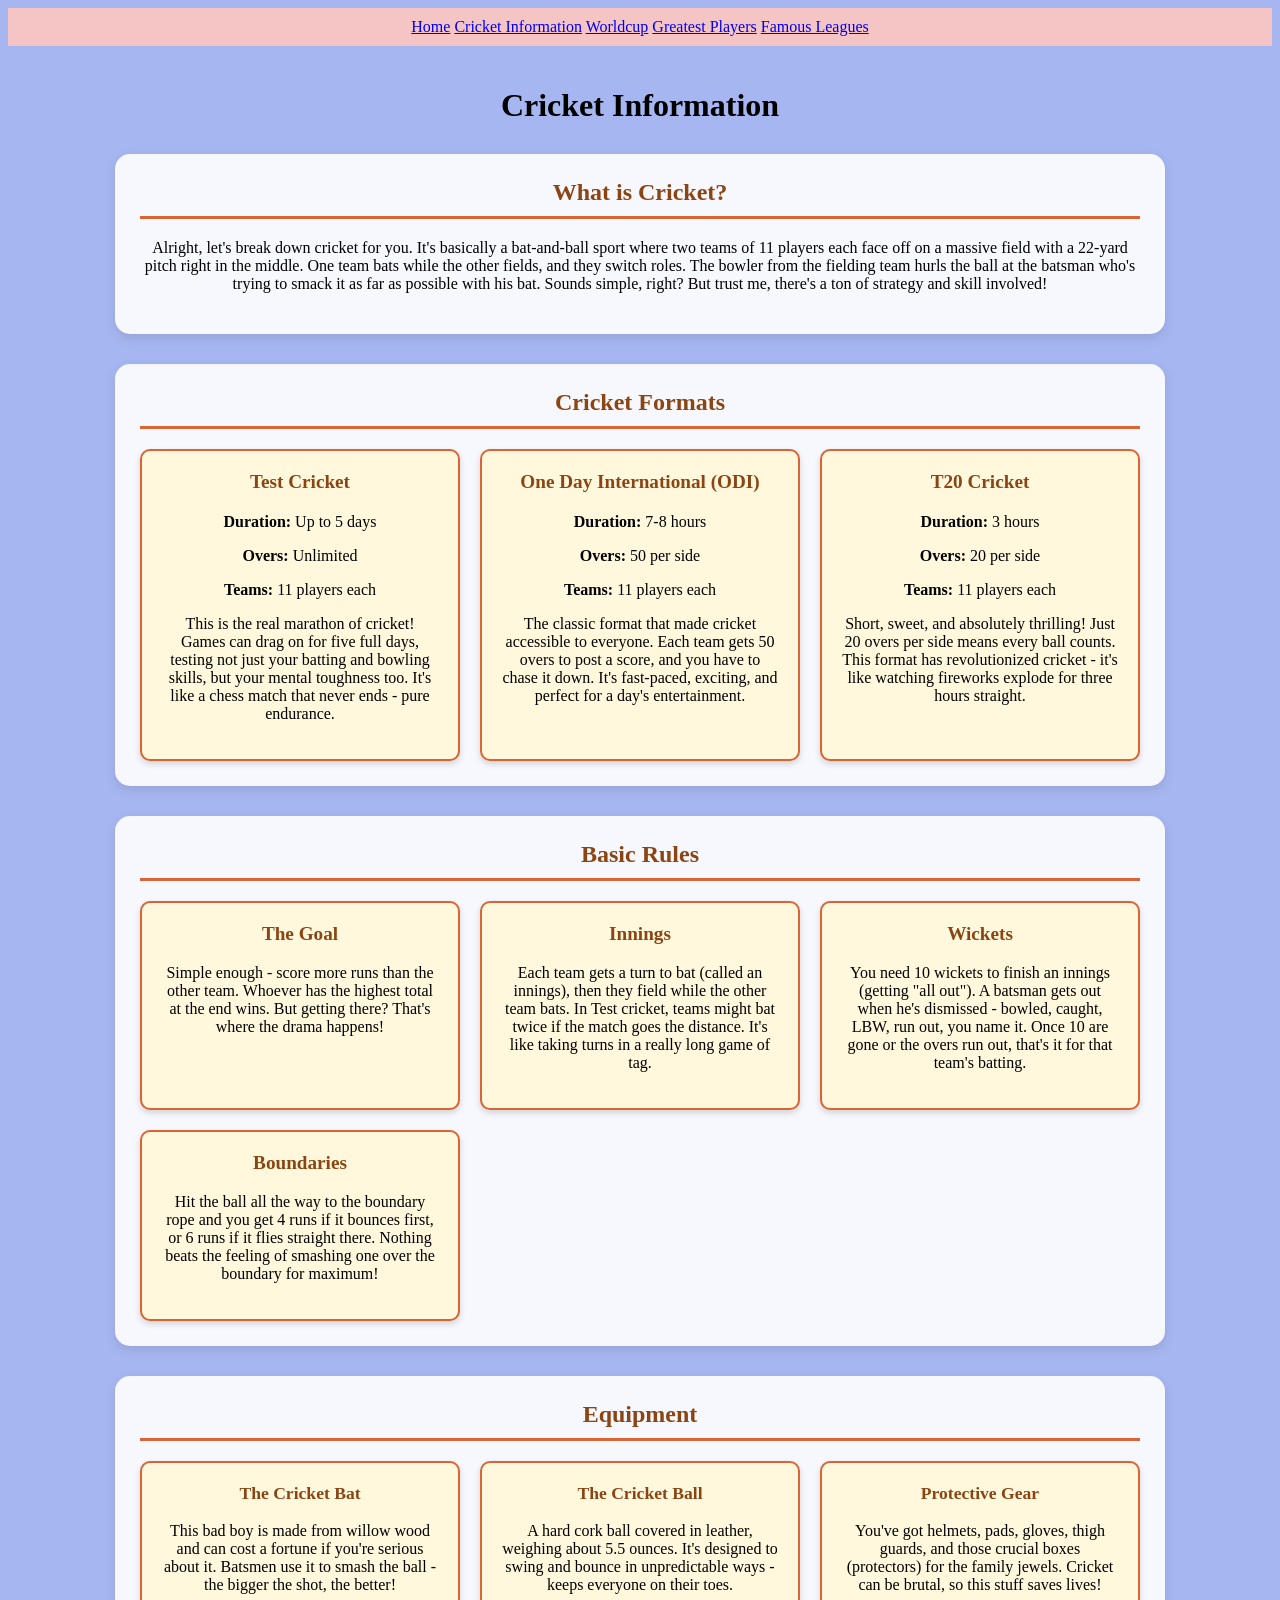
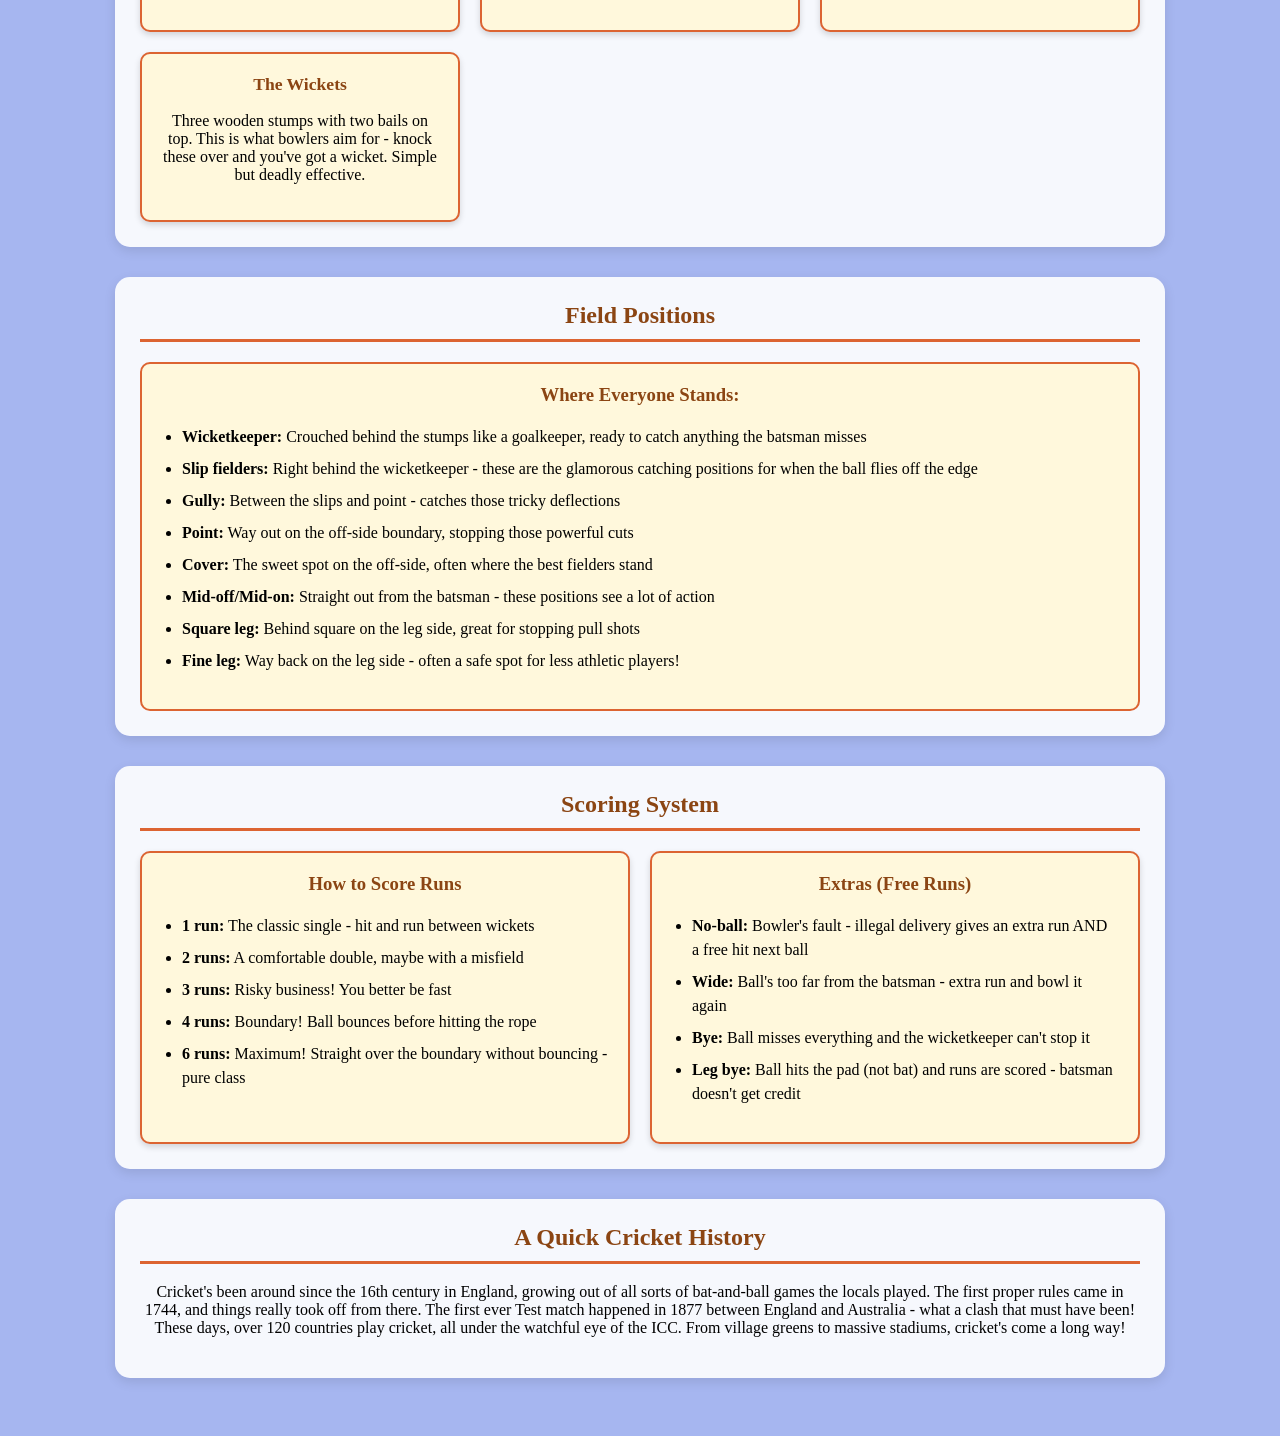
==== cricketinfo.html @ dff58711 "Mar 23, 2026, 11:09 PM" ====
<!DOCTYPE html>
<html lang="en">
<head>
  <meta charset="UTF-8">
  <title>Cricket Information</title>
  <link href="styles.css" rel="stylesheet">
</head>
<body>
    <nav>
      <a href="index.html">Home</a>
      <a href="cricketinfo.html" class="active">Cricket Information</a>
      <a href="Worldcup.html">Worldcup</a>
      <a href="GreatestPlayers.html">Greatest Players</a>
      <a href="Famousleagues.html">Famous Leagues</a>
    </nav>
  
  <main>
    <h1>Cricket Information</h1>
    
    <section class="info-section">
      <h2>What is Cricket?</h2>
      <p>Alright, let's break down cricket for you. It's basically a bat-and-ball sport where two teams of 11 players each face off on a massive field with a 22-yard pitch right in the middle. One team bats while the other fields, and they switch roles. The bowler from the fielding team hurls the ball at the batsman who's trying to smack it as far as possible with his bat. Sounds simple, right? But trust me, there's a ton of strategy and skill involved!</p>
    </section>

    <section class="info-section">
      <h2>Cricket Formats</h2>
      <div class="formats-grid">
        <div class="format-card">
          <h3>Test Cricket</h3>
          <p><strong>Duration:</strong> Up to 5 days</p>
          <p><strong>Overs:</strong> Unlimited</p>
          <p><strong>Teams:</strong> 11 players each</p>
          <p>This is the real marathon of cricket! Games can drag on for five full days, testing not just your batting and bowling skills, but your mental toughness too. It's like a chess match that never ends - pure endurance.</p>
        </div>
        <div class="format-card">
          <h3>One Day International (ODI)</h3>
          <p><strong>Duration:</strong> 7-8 hours</p>
          <p><strong>Overs:</strong> 50 per side</p>
          <p><strong>Teams:</strong> 11 players each</p>
          <p>The classic format that made cricket accessible to everyone. Each team gets 50 overs to post a score, and you have to chase it down. It's fast-paced, exciting, and perfect for a day's entertainment.</p>
        </div>
        <div class="format-card">
          <h3>T20 Cricket</h3>
          <p><strong>Duration:</strong> 3 hours</p>
          <p><strong>Overs:</strong> 20 per side</p>
          <p><strong>Teams:</strong> 11 players each</p>
          <p>Short, sweet, and absolutely thrilling! Just 20 overs per side means every ball counts. This format has revolutionized cricket - it's like watching fireworks explode for three hours straight.</p>
        </div>
      </div>
    </section>

    <section class="info-section">
      <h2>Basic Rules</h2>
      <div class="rules-grid">
        <div class="rule-card">
          <h3>The Goal</h3>
          <p>Simple enough - score more runs than the other team. Whoever has the highest total at the end wins. But getting there? That's where the drama happens!</p>
        </div>
        <div class="rule-card">
          <h3>Innings</h3>
          <p>Each team gets a turn to bat (called an innings), then they field while the other team bats. In Test cricket, teams might bat twice if the match goes the distance. It's like taking turns in a really long game of tag.</p>
        </div>
        <div class="rule-card">
          <h3>Wickets</h3>
          <p>You need 10 wickets to finish an innings (getting "all out"). A batsman gets out when he's dismissed - bowled, caught, LBW, run out, you name it. Once 10 are gone or the overs run out, that's it for that team's batting.</p>
        </div>
        <div class="rule-card">
          <h3>Boundaries</h3>
          <p>Hit the ball all the way to the boundary rope and you get 4 runs if it bounces first, or 6 runs if it flies straight there. Nothing beats the feeling of smashing one over the boundary for maximum!</p>
        </div>
      </div>
    </section>

    <section class="info-section">
      <h2>Equipment</h2>
      <div class="equipment-list">
        <div class="equipment-item">
          <h3>The Cricket Bat</h3>
          <p>This bad boy is made from willow wood and can cost a fortune if you're serious about it. Batsmen use it to smash the ball - the bigger the shot, the better!</p>
        </div>
        <div class="equipment-item">
          <h3>The Cricket Ball</h3>
          <p>A hard cork ball covered in leather, weighing about 5.5 ounces. It's designed to swing and bounce in unpredictable ways - keeps everyone on their toes.</p>
        </div>
        <div class="equipment-item">
          <h3>Protective Gear</h3>
          <p>You've got helmets, pads, gloves, thigh guards, and those crucial boxes (protectors) for the family jewels. Cricket can be brutal, so this stuff saves lives!</p>
        </div>
        <div class="equipment-item">
          <h3>The Wickets</h3>
          <p>Three wooden stumps with two bails on top. This is what bowlers aim for - knock these over and you've got a wicket. Simple but deadly effective.</p>
        </div>
      </div>
    </section>

    <section class="info-section">
      <h2>Field Positions</h2>
      <div class="field-positions">
        <h3>Where Everyone Stands:</h3>
        <ul>
          <li><strong>Wicketkeeper:</strong> Crouched behind the stumps like a goalkeeper, ready to catch anything the batsman misses</li>
          <li><strong>Slip fielders:</strong> Right behind the wicketkeeper - these are the glamorous catching positions for when the ball flies off the edge</li>
          <li><strong>Gully:</strong> Between the slips and point - catches those tricky deflections</li>
          <li><strong>Point:</strong> Way out on the off-side boundary, stopping those powerful cuts</li>
          <li><strong>Cover:</strong> The sweet spot on the off-side, often where the best fielders stand</li>
          <li><strong>Mid-off/Mid-on:</strong> Straight out from the batsman - these positions see a lot of action</li>
          <li><strong>Square leg:</strong> Behind square on the leg side, great for stopping pull shots</li>
          <li><strong>Fine leg:</strong> Way back on the leg side - often a safe spot for less athletic players!</li>
        </ul>
      </div>
    </section>

    <section class="info-section">
      <h2>Scoring System</h2>
      <div class="scoring-info">
        <div class="scoring-item">
          <h3>How to Score Runs</h3>
          <ul>
            <li><strong>1 run:</strong> The classic single - hit and run between wickets</li>
            <li><strong>2 runs:</strong> A comfortable double, maybe with a misfield</li>
            <li><strong>3 runs:</strong> Risky business! You better be fast</li>
            <li><strong>4 runs:</strong> Boundary! Ball bounces before hitting the rope</li>
            <li><strong>6 runs:</strong> Maximum! Straight over the boundary without bouncing - pure class</li>
          </ul>
        </div>
        <div class="scoring-item">
          <h3>Extras (Free Runs)</h3>
          <ul>
            <li><strong>No-ball:</strong> Bowler's fault - illegal delivery gives an extra run AND a free hit next ball</li>
            <li><strong>Wide:</strong> Ball's too far from the batsman - extra run and bowl it again</li>
            <li><strong>Bye:</strong> Ball misses everything and the wicketkeeper can't stop it</li>
            <li><strong>Leg bye:</strong> Ball hits the pad (not bat) and runs are scored - batsman doesn't get credit</li>
          </ul>
        </div>
      </div>
    </section>

    <section class="info-section">
      <h2>A Quick Cricket History</h2>
      <p>Cricket's been around since the 16th century in England, growing out of all sorts of bat-and-ball games the locals played. The first proper rules came in 1744, and things really took off from there. The first ever Test match happened in 1877 between England and Australia - what a clash that must have been! These days, over 120 countries play cricket, all under the watchful eye of the ICC. From village greens to massive stadiums, cricket's come a long way!</p>
    </section>
  </main>
</body>
</html>
---- styles.css ----
head, body{
    background-color: rgb(166, 182, 240);;
}
nav{
    text-align: center;
    background-color: rgb(245, 197, 197);
    padding: 10px;  
}

main{
    text-align: center;
    padding: 20px;
}

.tournaments{
    display: flex;
    justify-content: center;
    align-items: center;
    gap: 20px; 
}

.WC27 {
    background-color: rgb(163, 221, 176);
    color:white;
    border: 2px solid black;
    margin: 0; 
    padding: 20px;
    width: 400px;
    height:200px;
}

.WTC27 {
    background-color: rgb(163, 221, 176);
    color:white;
    border: 2px solid black;
    margin: 0; 
    padding: 20px;
    width: 400px;
    height:200px;
    float: none; 
}

.TWC28 {
    background-color: rgb(163, 221, 176);
    color:white;
    border: 2px solid black;
    margin: 0; 
    padding: 20px;
    width: 400px;
    height:200px;
}

.leagues-grid {
    display: grid;
    grid-template-columns: repeat(auto-fit, minmax(300px, 1fr));
    gap: 25px;
    padding: 30px;
    max-width: 1200px;
    margin: 0 auto;
}

.league-card {
    background-color: rgb(255, 248, 220);
    border: 3px solid rgb(220, 100, 50);
    border-radius: 10px;
    padding: 25px;
    box-shadow: 0 4px 8px rgba(0, 0, 0, 0.2);
    transition: transform 0.3s ease, box-shadow 0.3s ease;
}

.league-card:hover {
    transform: translateY(-8px);
    box-shadow: 0 8px 16px rgba(0, 0, 0, 0.3);
}

.league-card h2 {
    color: rgb(139, 69, 19);
    margin-top: 0;
    border-bottom: 2px solid rgb(220, 100, 50);
    padding-bottom: 10px;
}

.league-card p {
    color: #333;
    line-height: 1.6;
    margin: 10px 0;
}

/* Cricket Info Page Styles */
.info-section {
    background-color: rgba(255, 255, 255, 0.9);
    margin: 30px auto;
    padding: 25px;
    border-radius: 15px;
    box-shadow: 0 4px 12px rgba(0, 0, 0, 0.1);
    max-width: 1000px;
}

.info-section h2 {
    color: rgb(139, 69, 19);
    border-bottom: 3px solid rgb(220, 100, 50);
    padding-bottom: 10px;
    margin-top: 0;
}

.formats-grid, .rules-grid {
    display: grid;
    grid-template-columns: repeat(auto-fit, minmax(280px, 1fr));
    gap: 20px;
    margin-top: 20px;
}

.format-card, .rule-card {
    background-color: rgb(255, 248, 220);
    border: 2px solid rgb(220, 100, 50);
    border-radius: 10px;
    padding: 20px;
    box-shadow: 0 3px 6px rgba(0, 0, 0, 0.15);
    transition: transform 0.2s ease;
}

.format-card:hover, .rule-card:hover {
    transform: translateY(-3px);
}

.format-card h3, .rule-card h3 {
    color: rgb(139, 69, 19);
    margin-top: 0;
    font-size: 1.2em;
}

.equipment-list {
    display: grid;
    grid-template-columns: repeat(auto-fit, minmax(250px, 1fr));
    gap: 20px;
    margin-top: 20px;
}

.equipment-item {
    background-color: rgb(255, 248, 220);
    border: 2px solid rgb(220, 100, 50);
    border-radius: 10px;
    padding: 20px;
    box-shadow: 0 3px 6px rgba(0, 0, 0, 0.15);
}

.equipment-item h3 {
    color: rgb(139, 69, 19);
    margin-top: 0;
    font-size: 1.1em;
}

.field-positions {
    background-color: rgb(255, 248, 220);
    border: 2px solid rgb(220, 100, 50);
    border-radius: 10px;
    padding: 20px;
    margin-top: 20px;
}

.field-positions h3 {
    color: rgb(139, 69, 19);
    margin-top: 0;
}

.field-positions ul {
    text-align: left;
    padding-left: 20px;
}

.field-positions li {
    margin: 8px 0;
    line-height: 1.5;
}

.scoring-info {
    display: grid;
    grid-template-columns: repeat(auto-fit, minmax(300px, 1fr));
    gap: 20px;
    margin-top: 20px;
}

.scoring-item {
    background-color: rgb(255, 248, 220);
    border: 2px solid rgb(220, 100, 50);
    border-radius: 10px;
    padding: 20px;
    box-shadow: 0 3px 6px rgba(0, 0, 0, 0.15);
}

.scoring-item h3 {
    color: rgb(139, 69, 19);
    margin-top: 0;
}

.scoring-item ul {
    text-align: left;
    padding-left: 20px;
}

.scoring-item li {
    margin: 8px 0;
    line-height: 1.5;
}
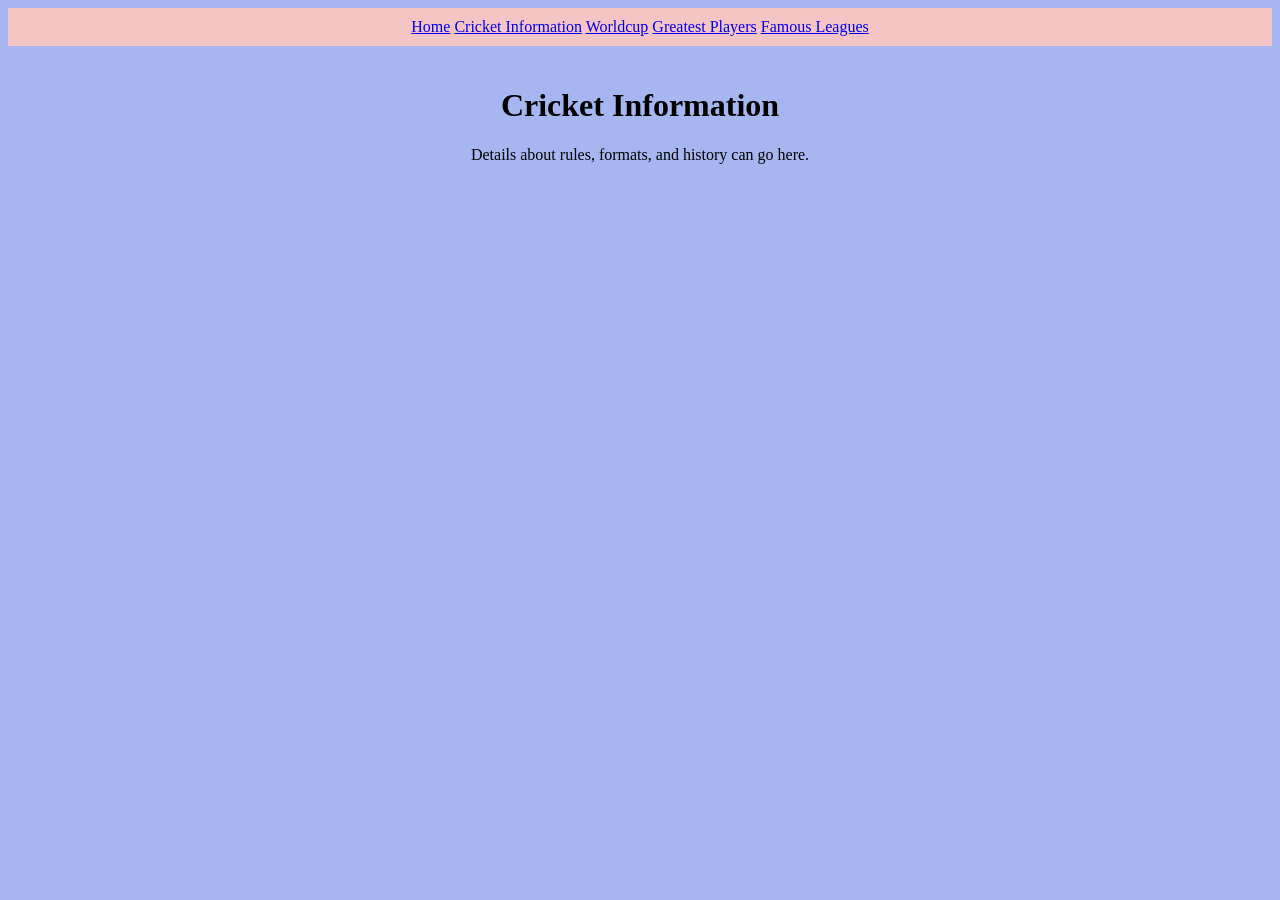
==== commit a796bbdb: "Mar 23, 2026, 11:17 PM" ====
--- a/cricketinfo.html
+++ b/cricketinfo.html
@@ -16,129 +16,7 @@
   
   <main>
     <h1>Cricket Information</h1>
-    
-    <section class="info-section">
-      <h2>What is Cricket?</h2>
-      <p>Alright, let's break down cricket for you. It's basically a bat-and-ball sport where two teams of 11 players each face off on a massive field with a 22-yard pitch right in the middle. One team bats while the other fields, and they switch roles. The bowler from the fielding team hurls the ball at the batsman who's trying to smack it as far as possible with his bat. Sounds simple, right? But trust me, there's a ton of strategy and skill involved!</p>
-    </section>
-
-    <section class="info-section">
-      <h2>Cricket Formats</h2>
-      <div class="formats-grid">
-        <div class="format-card">
-          <h3>Test Cricket</h3>
-          <p><strong>Duration:</strong> Up to 5 days</p>
-          <p><strong>Overs:</strong> Unlimited</p>
-          <p><strong>Teams:</strong> 11 players each</p>
-          <p>This is the real marathon of cricket! Games can drag on for five full days, testing not just your batting and bowling skills, but your mental toughness too. It's like a chess match that never ends - pure endurance.</p>
-        </div>
-        <div class="format-card">
-          <h3>One Day International (ODI)</h3>
-          <p><strong>Duration:</strong> 7-8 hours</p>
-          <p><strong>Overs:</strong> 50 per side</p>
-          <p><strong>Teams:</strong> 11 players each</p>
-          <p>The classic format that made cricket accessible to everyone. Each team gets 50 overs to post a score, and you have to chase it down. It's fast-paced, exciting, and perfect for a day's entertainment.</p>
-        </div>
-        <div class="format-card">
-          <h3>T20 Cricket</h3>
-          <p><strong>Duration:</strong> 3 hours</p>
-          <p><strong>Overs:</strong> 20 per side</p>
-          <p><strong>Teams:</strong> 11 players each</p>
-          <p>Short, sweet, and absolutely thrilling! Just 20 overs per side means every ball counts. This format has revolutionized cricket - it's like watching fireworks explode for three hours straight.</p>
-        </div>
-      </div>
-    </section>
-
-    <section class="info-section">
-      <h2>Basic Rules</h2>
-      <div class="rules-grid">
-        <div class="rule-card">
-          <h3>The Goal</h3>
-          <p>Simple enough - score more runs than the other team. Whoever has the highest total at the end wins. But getting there? That's where the drama happens!</p>
-        </div>
-        <div class="rule-card">
-          <h3>Innings</h3>
-          <p>Each team gets a turn to bat (called an innings), then they field while the other team bats. In Test cricket, teams might bat twice if the match goes the distance. It's like taking turns in a really long game of tag.</p>
-        </div>
-        <div class="rule-card">
-          <h3>Wickets</h3>
-          <p>You need 10 wickets to finish an innings (getting "all out"). A batsman gets out when he's dismissed - bowled, caught, LBW, run out, you name it. Once 10 are gone or the overs run out, that's it for that team's batting.</p>
-        </div>
-        <div class="rule-card">
-          <h3>Boundaries</h3>
-          <p>Hit the ball all the way to the boundary rope and you get 4 runs if it bounces first, or 6 runs if it flies straight there. Nothing beats the feeling of smashing one over the boundary for maximum!</p>
-        </div>
-      </div>
-    </section>
-
-    <section class="info-section">
-      <h2>Equipment</h2>
-      <div class="equipment-list">
-        <div class="equipment-item">
-          <h3>The Cricket Bat</h3>
-          <p>This bad boy is made from willow wood and can cost a fortune if you're serious about it. Batsmen use it to smash the ball - the bigger the shot, the better!</p>
-        </div>
-        <div class="equipment-item">
-          <h3>The Cricket Ball</h3>
-          <p>A hard cork ball covered in leather, weighing about 5.5 ounces. It's designed to swing and bounce in unpredictable ways - keeps everyone on their toes.</p>
-        </div>
-        <div class="equipment-item">
-          <h3>Protective Gear</h3>
-          <p>You've got helmets, pads, gloves, thigh guards, and those crucial boxes (protectors) for the family jewels. Cricket can be brutal, so this stuff saves lives!</p>
-        </div>
-        <div class="equipment-item">
-          <h3>The Wickets</h3>
-          <p>Three wooden stumps with two bails on top. This is what bowlers aim for - knock these over and you've got a wicket. Simple but deadly effective.</p>
-        </div>
-      </div>
-    </section>
-
-    <section class="info-section">
-      <h2>Field Positions</h2>
-      <div class="field-positions">
-        <h3>Where Everyone Stands:</h3>
-        <ul>
-          <li><strong>Wicketkeeper:</strong> Crouched behind the stumps like a goalkeeper, ready to catch anything the batsman misses</li>
-          <li><strong>Slip fielders:</strong> Right behind the wicketkeeper - these are the glamorous catching positions for when the ball flies off the edge</li>
-          <li><strong>Gully:</strong> Between the slips and point - catches those tricky deflections</li>
-          <li><strong>Point:</strong> Way out on the off-side boundary, stopping those powerful cuts</li>
-          <li><strong>Cover:</strong> The sweet spot on the off-side, often where the best fielders stand</li>
-          <li><strong>Mid-off/Mid-on:</strong> Straight out from the batsman - these positions see a lot of action</li>
-          <li><strong>Square leg:</strong> Behind square on the leg side, great for stopping pull shots</li>
-          <li><strong>Fine leg:</strong> Way back on the leg side - often a safe spot for less athletic players!</li>
-        </ul>
-      </div>
-    </section>
-
-    <section class="info-section">
-      <h2>Scoring System</h2>
-      <div class="scoring-info">
-        <div class="scoring-item">
-          <h3>How to Score Runs</h3>
-          <ul>
-            <li><strong>1 run:</strong> The classic single - hit and run between wickets</li>
-            <li><strong>2 runs:</strong> A comfortable double, maybe with a misfield</li>
-            <li><strong>3 runs:</strong> Risky business! You better be fast</li>
-            <li><strong>4 runs:</strong> Boundary! Ball bounces before hitting the rope</li>
-            <li><strong>6 runs:</strong> Maximum! Straight over the boundary without bouncing - pure class</li>
-          </ul>
-        </div>
-        <div class="scoring-item">
-          <h3>Extras (Free Runs)</h3>
-          <ul>
-            <li><strong>No-ball:</strong> Bowler's fault - illegal delivery gives an extra run AND a free hit next ball</li>
-            <li><strong>Wide:</strong> Ball's too far from the batsman - extra run and bowl it again</li>
-            <li><strong>Bye:</strong> Ball misses everything and the wicketkeeper can't stop it</li>
-            <li><strong>Leg bye:</strong> Ball hits the pad (not bat) and runs are scored - batsman doesn't get credit</li>
-          </ul>
-        </div>
-      </div>
-    </section>
-
-    <section class="info-section">
-      <h2>A Quick Cricket History</h2>
-      <p>Cricket's been around since the 16th century in England, growing out of all sorts of bat-and-ball games the locals played. The first proper rules came in 1744, and things really took off from there. The first ever Test match happened in 1877 between England and Australia - what a clash that must have been! These days, over 120 countries play cricket, all under the watchful eye of the ICC. From village greens to massive stadiums, cricket's come a long way!</p>
-    </section>
+    <p>Details about rules, formats, and history can go here.</p>
   </main>
 </body>
 </html>
--- a/styles.css
+++ b/styles.css
@@ -50,159 +50,6 @@
     height:200px;
 }
 
-.leagues-grid {
-    display: grid;
-    grid-template-columns: repeat(auto-fit, minmax(300px, 1fr));
-    gap: 25px;
-    padding: 30px;
-    max-width: 1200px;
-    margin: 0 auto;
-}
-
-.league-card {
-    background-color: rgb(255, 248, 220);
-    border: 3px solid rgb(220, 100, 50);
-    border-radius: 10px;
-    padding: 25px;
-    box-shadow: 0 4px 8px rgba(0, 0, 0, 0.2);
-    transition: transform 0.3s ease, box-shadow 0.3s ease;
-}
-
-.league-card:hover {
-    transform: translateY(-8px);
-    box-shadow: 0 8px 16px rgba(0, 0, 0, 0.3);
-}
-
-.league-card h2 {
-    color: rgb(139, 69, 19);
-    margin-top: 0;
-    border-bottom: 2px solid rgb(220, 100, 50);
-    padding-bottom: 10px;
-}
-
-.league-card p {
-    color: #333;
-    line-height: 1.6;
-    margin: 10px 0;
-}
-
-/* Cricket Info Page Styles */
-.info-section {
-    background-color: rgba(255, 255, 255, 0.9);
-    margin: 30px auto;
-    padding: 25px;
-    border-radius: 15px;
-    box-shadow: 0 4px 12px rgba(0, 0, 0, 0.1);
-    max-width: 1000px;
-}
-
-.info-section h2 {
-    color: rgb(139, 69, 19);
-    border-bottom: 3px solid rgb(220, 100, 50);
-    padding-bottom: 10px;
-    margin-top: 0;
-}
-
-.formats-grid, .rules-grid {
-    display: grid;
-    grid-template-columns: repeat(auto-fit, minmax(280px, 1fr));
-    gap: 20px;
-    margin-top: 20px;
-}
-
-.format-card, .rule-card {
-    background-color: rgb(255, 248, 220);
-    border: 2px solid rgb(220, 100, 50);
-    border-radius: 10px;
-    padding: 20px;
-    box-shadow: 0 3px 6px rgba(0, 0, 0, 0.15);
-    transition: transform 0.2s ease;
-}
-
-.format-card:hover, .rule-card:hover {
-    transform: translateY(-3px);
-}
-
-.format-card h3, .rule-card h3 {
-    color: rgb(139, 69, 19);
-    margin-top: 0;
-    font-size: 1.2em;
-}
-
-.equipment-list {
-    display: grid;
-    grid-template-columns: repeat(auto-fit, minmax(250px, 1fr));
-    gap: 20px;
-    margin-top: 20px;
-}
-
-.equipment-item {
-    background-color: rgb(255, 248, 220);
-    border: 2px solid rgb(220, 100, 50);
-    border-radius: 10px;
-    padding: 20px;
-    box-shadow: 0 3px 6px rgba(0, 0, 0, 0.15);
-}
-
-.equipment-item h3 {
-    color: rgb(139, 69, 19);
-    margin-top: 0;
-    font-size: 1.1em;
-}
-
-.field-positions {
-    background-color: rgb(255, 248, 220);
-    border: 2px solid rgb(220, 100, 50);
-    border-radius: 10px;
-    padding: 20px;
-    margin-top: 20px;
-}
-
-.field-positions h3 {
-    color: rgb(139, 69, 19);
-    margin-top: 0;
-}
-
-.field-positions ul {
-    text-align: left;
-    padding-left: 20px;
-}
-
-.field-positions li {
-    margin: 8px 0;
-    line-height: 1.5;
-}
-
-.scoring-info {
-    display: grid;
-    grid-template-columns: repeat(auto-fit, minmax(300px, 1fr));
-    gap: 20px;
-    margin-top: 20px;
-}
-
-.scoring-item {
-    background-color: rgb(255, 248, 220);
-    border: 2px solid rgb(220, 100, 50);
-    border-radius: 10px;
-    padding: 20px;
-    box-shadow: 0 3px 6px rgba(0, 0, 0, 0.15);
-}
-
-.scoring-item h3 {
-    color: rgb(139, 69, 19);
-    margin-top: 0;
-}
-
-.scoring-item ul {
-    text-align: left;
-    padding-left: 20px;
-}
-
-.scoring-item li {
-    margin: 8px 0;
-    line-height: 1.5;
-}
 
 
 
-
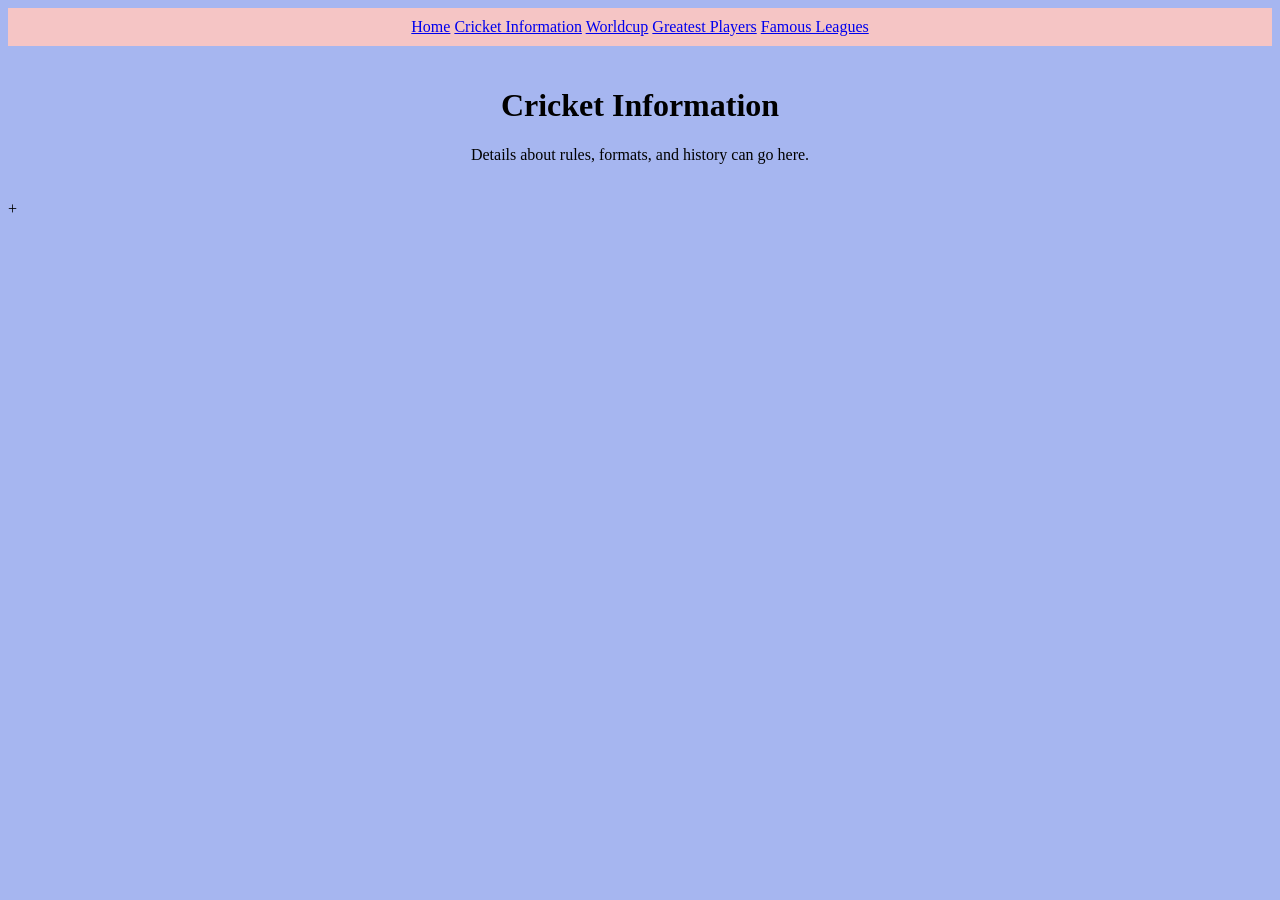
==== commit 26c25494: "Mar 23, 2026, 11:21 PM" ====
--- a/cricketinfo.html
+++ b/cricketinfo.html
@@ -19,4 +19,4 @@
     <p>Details about rules, formats, and history can go here.</p>
   </main>
 </body>
-</html>+</html>+
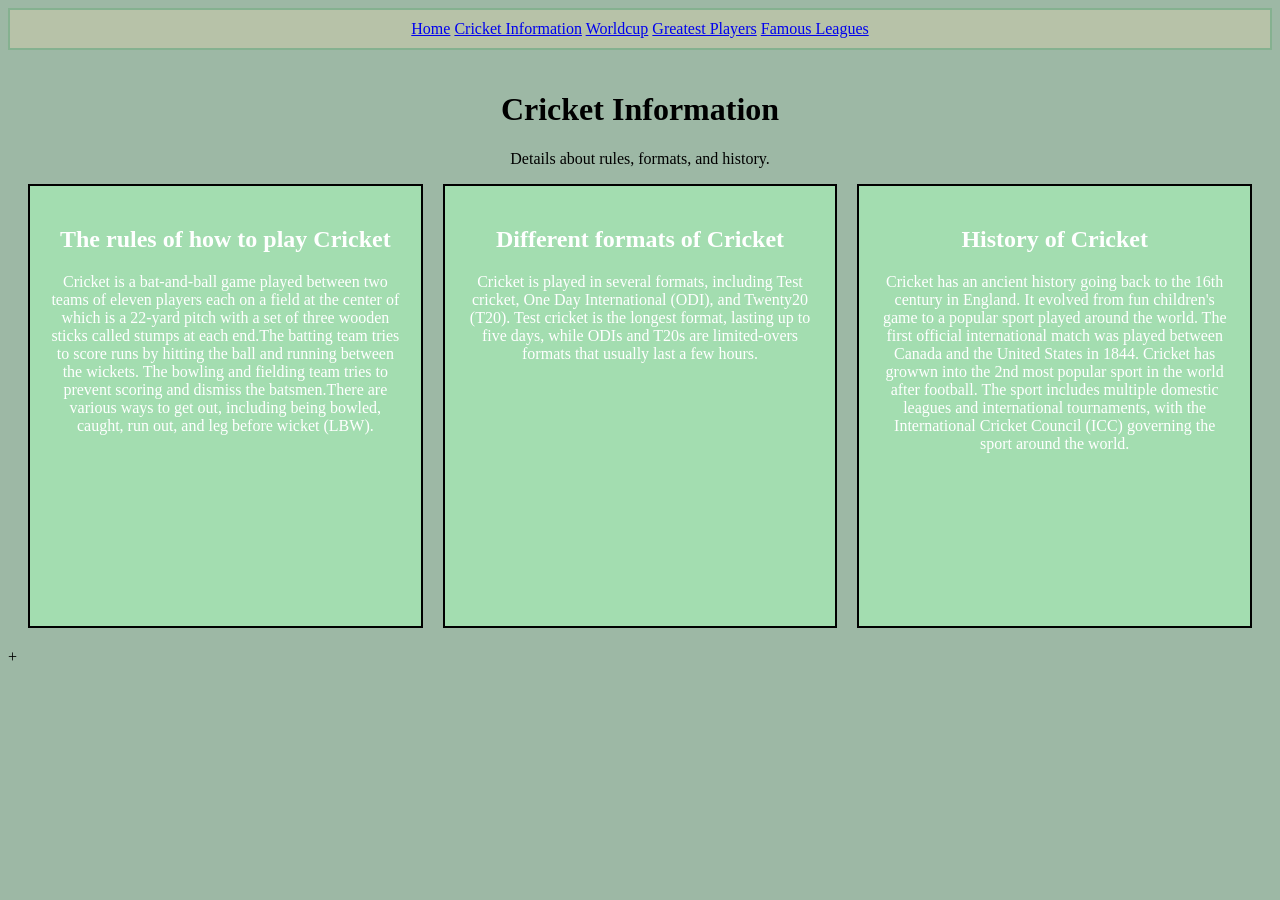
==== commit 91d50f07: "Apr 7, 2026, 11:45 PM" ====
--- a/cricketinfo.html
+++ b/cricketinfo.html
@@ -16,7 +16,21 @@
   
   <main>
     <h1>Cricket Information</h1>
-    <p>Details about rules, formats, and history can go here.</p>
+    <p>Details about rules, formats, and history.</p>
+    <div class="cricket-info">
+    <div class="rules">
+    <h2>The rules of how to play Cricket</h2>
+    <p>Cricket is a bat-and-ball game played between two teams of eleven players each on a field at the center of which is a 22-yard pitch with a set of three wooden sticks called stumps at each end.The batting team tries to score runs by hitting the ball and running between the wickets. The bowling and fielding team tries to prevent scoring and dismiss the batsmen.There are various ways to get out, including being bowled, caught, run out, and leg before wicket (LBW).</p>
+    </div>
+    <div class="formats">
+    <h2>Different formats of Cricket</h2>
+    <p>Cricket is played in several formats, including Test cricket, One Day International (ODI), and Twenty20 (T20). Test cricket is the longest format, lasting up to five days, while ODIs and T20s are limited-overs formats that usually last a few hours.</p>
+    </div>
+    <div class="history">
+    <h2>History of Cricket</h2>
+    <p>Cricket has an ancient history going back to the 16th century in England. It evolved from fun children's game to a popular sport played around the world. The first official international match was played between Canada and the United States in 1844. Cricket has growwn into the 2nd most popular sport in the world after football. The sport includes multiple domestic leagues and international tournaments, with the International Cricket Council (ICC) governing the sport around the world.</p>
+    </div>
+    </div>
   </main>
 </body>
 </html>+
--- a/styles.css
+++ b/styles.css
@@ -1,10 +1,11 @@
 head, body{
-    background-color: rgb(166, 182, 240);;
+    background-color: #9DB8A5;;
 }
 nav{
     text-align: center;
-    background-color: rgb(245, 197, 197);
+    background-color: #B7C2A8;
     padding: 10px;  
+    border: 2px solid rgb(133, 177, 144);
 }
 
 main{
@@ -20,9 +21,9 @@
 }
 
 .WC27 {
-    background-color: rgb(163, 221, 176);
+    background-color: #9BB3C9;
     color:white;
-    border: 2px solid black;
+    border: 2px solid rgb(112, 167, 204);
     margin: 0; 
     padding: 20px;
     width: 400px;
@@ -30,9 +31,9 @@
 }
 
 .WTC27 {
-    background-color: rgb(163, 221, 176);
+    background-color:#9BB3C9;
     color:white;
-    border: 2px solid black;
+    border: 2px solid rgb(112, 167, 204);
     margin: 0; 
     padding: 20px;
     width: 400px;
@@ -41,15 +42,127 @@
 }
 
 .TWC28 {
+    background-color: #9BB3C9;
+    color:white;
+    border: 2px solid rgb(112, 167, 204);
+    margin: 0; 
+    padding: 20px;
+    width: 400px;
+    height:200px;
+}
+
+.WorldCups{
+    display: flex;
+    justify-content: center;
+    align-items: center;
+    gap: 20px;  
+    
+}
+.CWC {
+    background-color: rgb(163, 221, 176);
+    color:white;
+    border: 2px solid rgb(255, 0, 0);
+    margin: 0; 
+    padding: 20px;
+    width: 400px;
+    height: 400px;
+    text-align: center;
+}
+
+.TWC {
+    background-color: rgb(163, 221, 176);
+    color:white;
+    border: 2px solid rgb(0, 86, 247);
+    margin: 0; 
+    padding: 20px;
+    width: 400px;
+    height: 400px;
+    text-align: center;
+}
+
+.WTC {
+    background-color: rgb(163, 221, 176);
+    color:white;
+    border: 2px solid rgb(255, 255, 255);
+    margin: 0; 
+    padding: 20px;
+    width: 400px;
+    height: 400px;
+    text-align: center;
+}
+
+.Leagues{
+    display: flex;
+    justify-content: center;
+    align-items: center;
+    gap: 20px;  
+}
+
+.league{
     background-color: rgb(163, 221, 176);
     color:white;
     border: 2px solid black;
     margin: 0; 
     padding: 20px;
     width: 400px;
-    height:200px;
+    height:400px;
+
 }
 
+.players{
+    display: flex;
+    justify-content: center;
+    align-items: center;
+    gap: 20px;  
+}
 
+.player{
+    background-color: rgb(163, 221, 176);
+    color:white;
+    border: 2px solid black;
+    margin: 0; 
+    padding: 20px;
+    width: 400px;
+    height:400px;
 
+}
 
+.cricket-info{
+    display: flex;
+    justify-content: center;
+    align-items: center;
+    gap: 20px;  
+}
+
+.rules{
+    background-color: rgb(163, 221, 176);
+    color:white;
+    border: 2px solid black;
+    margin: 0; 
+    padding: 20px;
+    width: 400px;
+    height:400px;
+
+}
+
+.formats{
+    background-color: rgb(163, 221, 176);
+    color:white;
+    border: 2px solid black;
+    margin: 0; 
+    padding: 20px;
+    width: 400px;
+    height:400px;
+
+}
+
+.history{
+    background-color: rgb(163, 221, 176);
+    color:white;
+    border: 2px solid black;
+    margin: 0; 
+    padding: 20px;
+    width: 400px;
+    height:400px;
+
+}
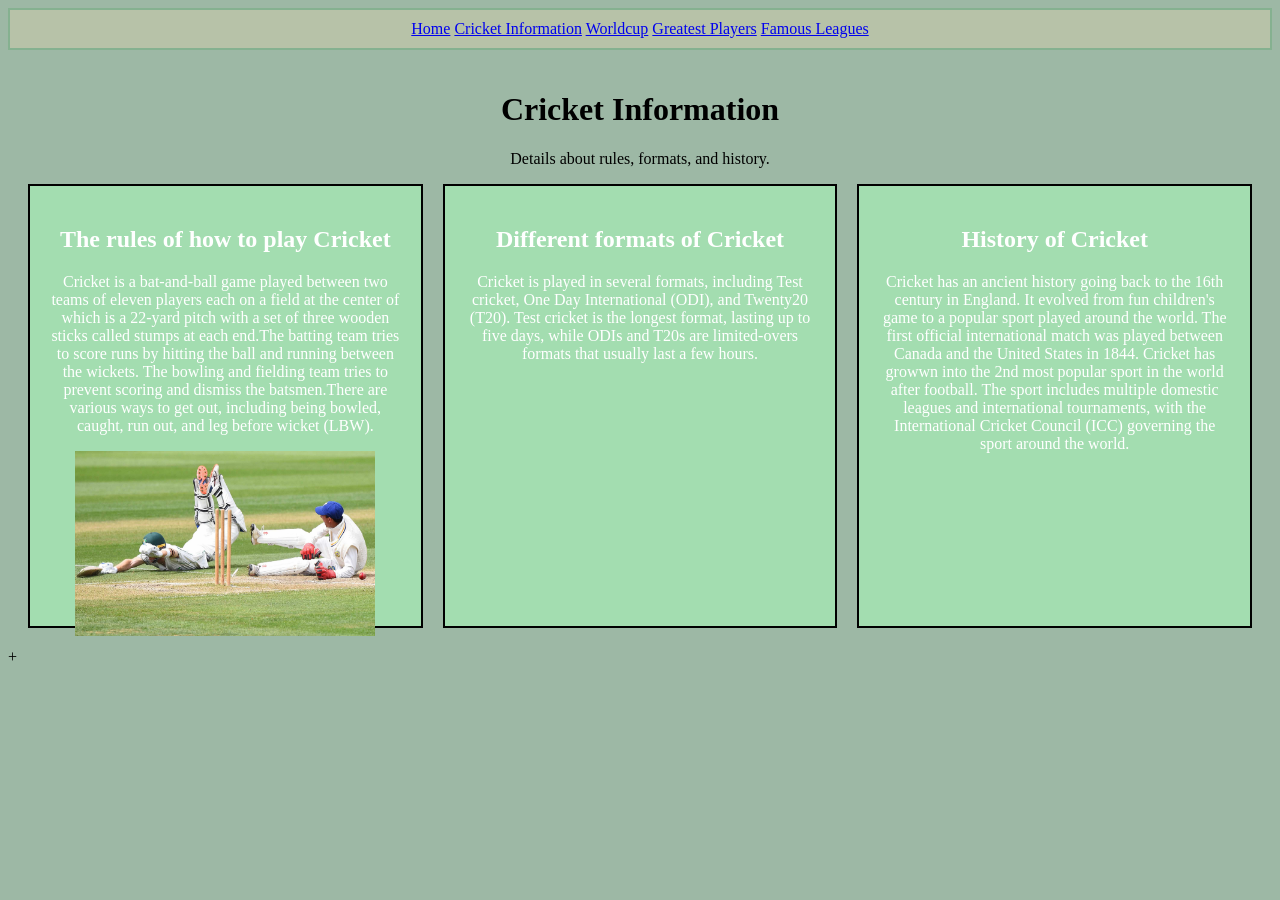
==== commit 8e5d5ec7: "Apr 11, 2026, 2:41 AM" ====
--- a/cricketinfo.html
+++ b/cricketinfo.html
@@ -21,6 +21,7 @@
     <div class="rules">
     <h2>The rules of how to play Cricket</h2>
     <p>Cricket is a bat-and-ball game played between two teams of eleven players each on a field at the center of which is a 22-yard pitch with a set of three wooden sticks called stumps at each end.The batting team tries to score runs by hitting the ball and running between the wickets. The bowling and fielding team tries to prevent scoring and dismiss the batsmen.There are various ways to get out, including being bowled, caught, run out, and leg before wicket (LBW).</p>
+      <img src="121237_wo.jpg" style="width:300px;height: 185px;">
     </div>
     <div class="formats">
     <h2>Different formats of Cricket</h2>
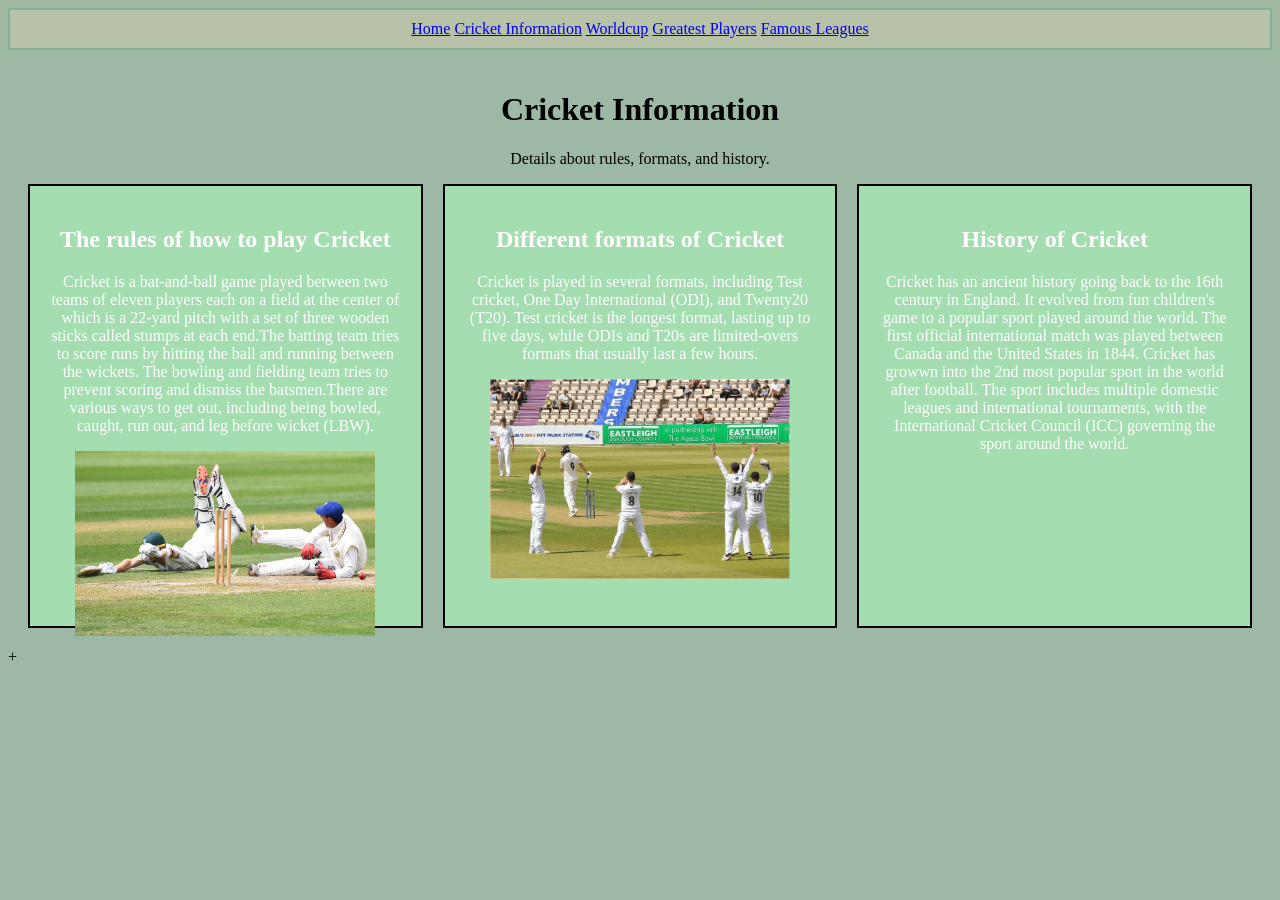
==== commit 8a90fd4e: "Apr 11, 2026, 2:44 AM" ====
--- a/cricketinfo.html
+++ b/cricketinfo.html
@@ -26,6 +26,7 @@
     <div class="formats">
     <h2>Different formats of Cricket</h2>
     <p>Cricket is played in several formats, including Test cricket, One Day International (ODI), and Twenty20 (T20). Test cricket is the longest format, lasting up to five days, while ODIs and T20s are limited-overs formats that usually last a few hours.</p>
+    <img src="image-2.webp" style="width:300px;height: 200px;">
     </div>
     <div class="history">
     <h2>History of Cricket</h2>
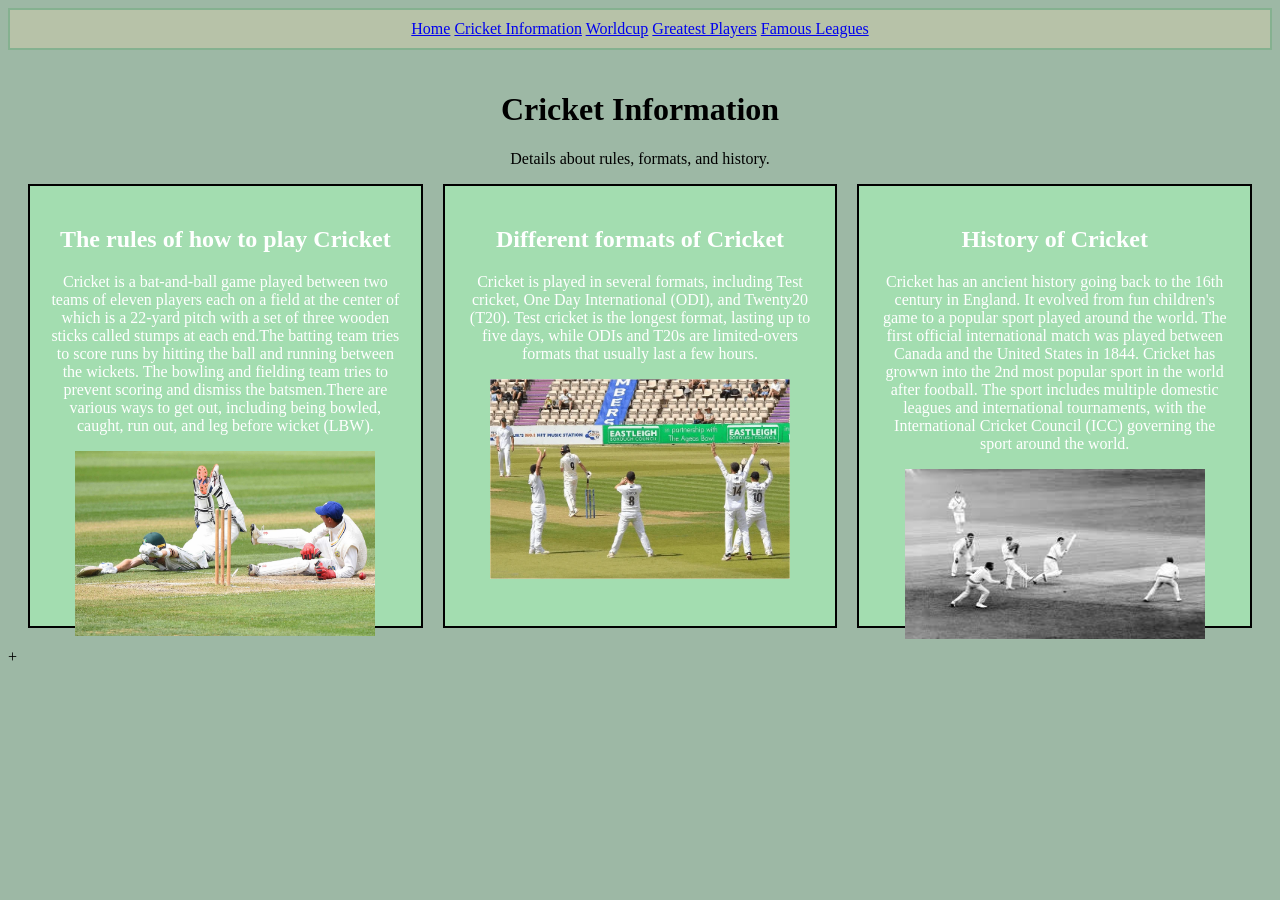
==== commit e1dd416e: "Apr 11, 2026, 2:45 AM" ====
--- a/cricketinfo.html
+++ b/cricketinfo.html
@@ -31,6 +31,7 @@
     <div class="history">
     <h2>History of Cricket</h2>
     <p>Cricket has an ancient history going back to the 16th century in England. It evolved from fun children's game to a popular sport played around the world. The first official international match was played between Canada and the United States in 1844. Cricket has growwn into the 2nd most popular sport in the world after football. The sport includes multiple domestic leagues and international tournaments, with the International Cricket Council (ICC) governing the sport around the world.</p>
+    <img src="download.jpeg" style="width:300px;height: 170px;">
     </div>
     </div>
   </main>
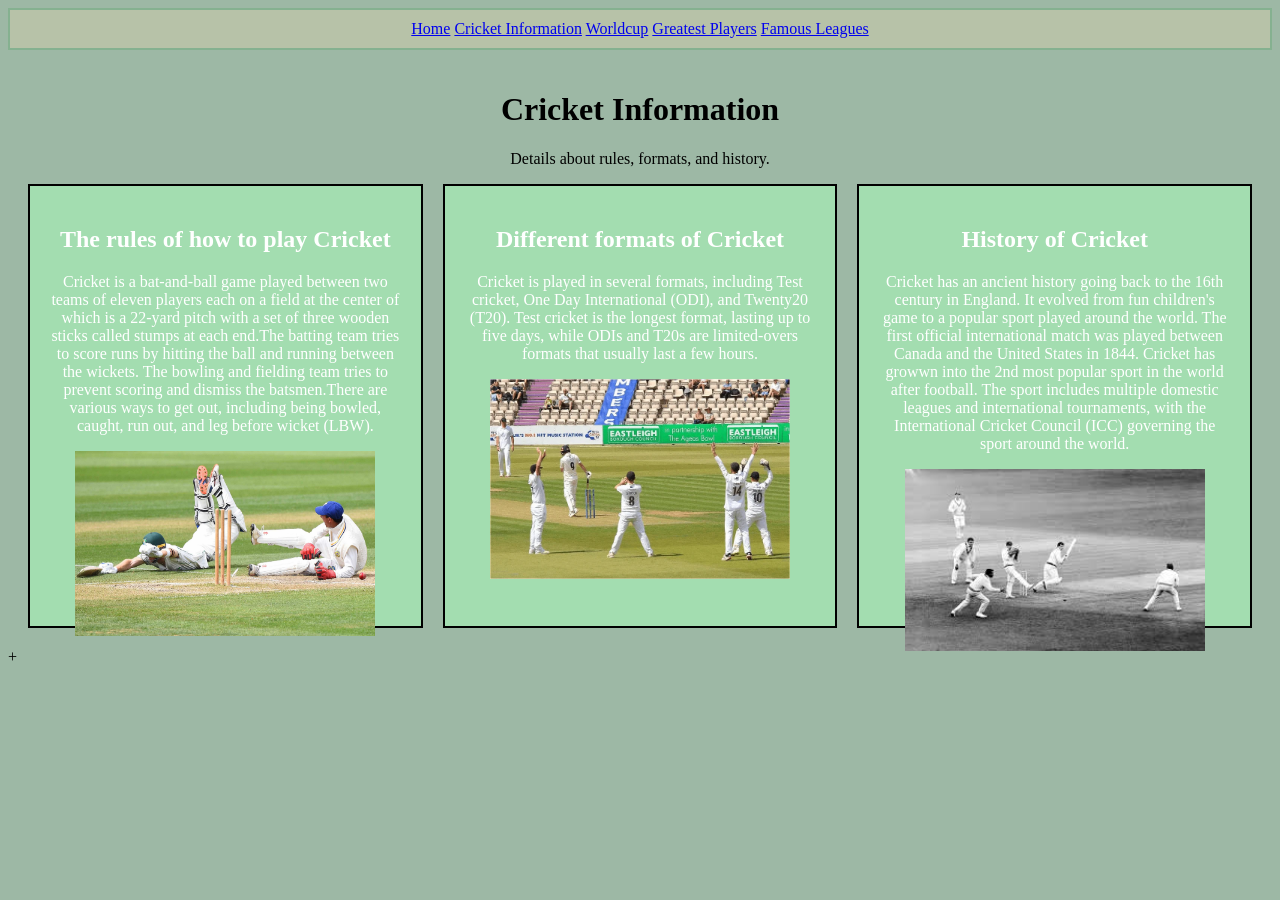
==== commit 74dda750: "Apr 11, 2026, 2:55 AM" ====
--- a/cricketinfo.html
+++ b/cricketinfo.html
@@ -31,7 +31,7 @@
     <div class="history">
     <h2>History of Cricket</h2>
     <p>Cricket has an ancient history going back to the 16th century in England. It evolved from fun children's game to a popular sport played around the world. The first official international match was played between Canada and the United States in 1844. Cricket has growwn into the 2nd most popular sport in the world after football. The sport includes multiple domestic leagues and international tournaments, with the International Cricket Council (ICC) governing the sport around the world.</p>
-    <img src="download.jpeg" style="width:300px;height: 170px;">
+    <img src="download.jpeg" style="width:300px;height: 170 px;">
     </div>
     </div>
   </main>
